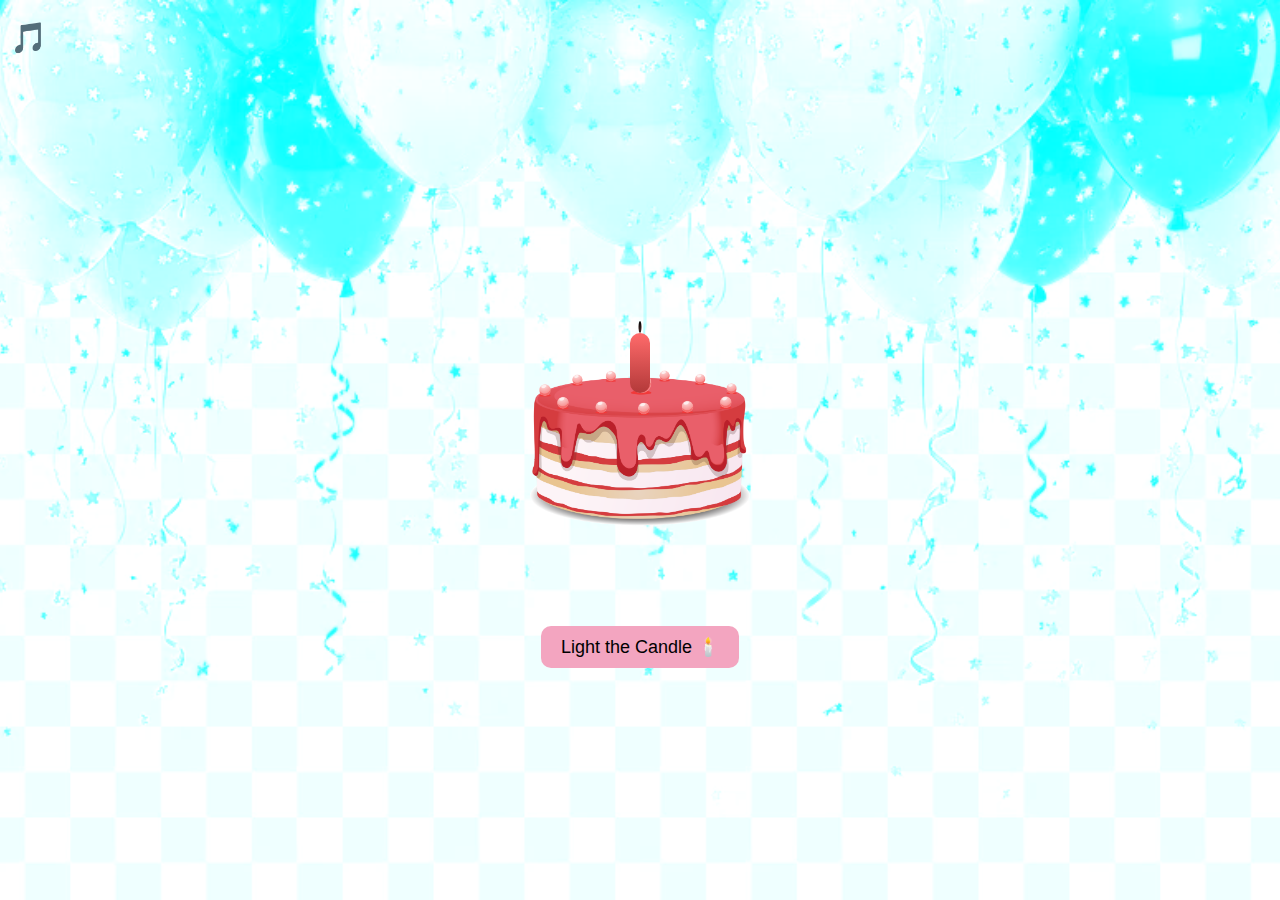
==== cake_cutting.html @ 9ef191ff "Initial commit for birthday webpage" ====
<!DOCTYPE html>
<html lang="en">
<head>
    <meta charset="UTF-8">
    <meta name="viewport" content="width=device-width, initial-scale=1.0">
    <title>Cut the Cake</title>
    <style>
        body {
            display: flex;
            flex-direction: column;
            justify-content: center;
            align-items: center;
            height: 100vh;
            margin: 0;
            font-family: Arial, sans-serif;
            position: relative;
            background-image: url('balloon_decoration.webp');
            background-size: cover;
            background-position: center;
            background-color: aqua;
            background-blend-mode: lighten;
        }

        .cake-container {
            position: absolute;
            top: 50%;
            left: 50%;
            transform: translate(-50%, -50%);
            text-align: center;
        }

        .cake-image {
            width: 300px;
            position: relative;
        }

        .candle {
            position: absolute;
            top: 35px;
            left: 50%;
            width: 20px;
            height: 60px;
            background: linear-gradient(to bottom, #ff6b6b, #b33939);
            border-radius: 10px;
            transform: translateX(-50%);
        }

        .wick {
            position: absolute;
            width: 3px;
            height: 12px;
            background: linear-gradient(to top, #4a2c2a, black);
            border-radius: 50%;
            top: -12px;
            left: 50%;
            transform: translateX(-50%);
        }

        .flame {
            position: absolute;
            top: -30px;
            left: 15%; 
            width: 15px;
            height: 30px;
            background: orange;
            border-radius: 50%;
            opacity: 0;
        }

        .animate-flame {
            opacity: 1;
            animation: flicker 0.2s infinite alternate ease-in-out;
        }

        @keyframes flicker {
            0% { transform: scale(1) translateY(2px); opacity: 0.8; }
            100% { transform: scale(1.1) translateY(-2px); opacity: 1; }
        }

        .buttons-container {
            position: absolute;
            bottom: 20%;
            display: flex;
            flex-direction: column;
            align-items: center;
            gap: 10px;
        }

        .light-button, .hidden-button {
            padding: 10px 20px;
            font-size: 18px;
            background-color: #f3a5c0;
            border: none;
            border-radius: 10px;
            cursor: pointer;
        }

        .hidden-button {
            opacity: 0;
            transition: opacity 2s ease-in-out; 
        }

        .show-button {
            opacity: 1;
            pointer-events: auto; 
        }



        .message-container {
            position: absolute;
            top: calc(50% + 170px);
            text-align: center;
            width: 100%;
        }

        .hidden-message {
            display: none;
            font-size: 24px;
            color: black;
            font-weight: bold;
            margin-top: 10px;
            opacity: 0;
        }

        .fade-in {
            display: block;
            animation: fadeIn 1.5s ease forwards;
        }

        @keyframes fadeIn {
            0% { opacity: 0; transform: translateY(10px); }
            100% { opacity: 1; transform: translateY(0); }
        }

        #messageButton {
            font-size: 20px;
            background-color: #ff69b4;
            color: white;
            border: none;
            border-radius: 10px;
            padding: 10px 20px;
            cursor: pointer;
            display: none; 
        }

        .music-icon {
            position: absolute;
            left: 10px;
            top: 20px;
            font-size: 30px;
            cursor: pointer;
            color: #ff69b4;
        }

        .music-icon:hover {
            color: #f39c12;
        }
    </style>
</head>
<body>
    <div class="music-icon" id="musicIcon">&#127925;</div>
    <audio id="music" src="music.mp3" preload="auto"></audio>

    <div class="cake-container">
        <img src="birthday-cake2.png" alt="Birthday Cake" class="cake-image">
        <div class="candle">
            <div class="wick"></div>
            <div class="flame" id="flame"></div>
        </div>
    </div>

    <div class="buttons-container">
        <button id="lightCandleButton" class="light-button">Light the Candle 🕯️</button>
        <button id="blowCandleButton" class="hidden-button">Blow the Candle 👩💨🎂</button>
    </div>

    <div class="message-container">
        <p id="wishMessage" class="hidden-message">✨ Make a Wish! ✨</p>
        <p id="hopeMessage" class="hidden-message">✨ I hope all your wishes come true! ✨</p>
        <button id="messageButton" class="hidden-button">I have a message for you</button>
    </div>

    <script>
        document.getElementById('lightCandleButton').style.display = 'none';
        document.getElementById('blowCandleButton').style.display = 'none';

        setTimeout(function() {
            const lightButton = document.getElementById('lightCandleButton');
            lightButton.style.display = 'inline-block';
            lightButton.style.zIndex = 100; 
            setTimeout(function() {
                lightButton.classList.add('show-button'); 
            }, 100);
        }, 2000); 

        document.getElementById('lightCandleButton').addEventListener('click', function() {
            document.getElementById('flame').classList.add('animate-flame');
            this.classList.remove('show-button'); 
            this.style.display = 'none';

            setTimeout(function() {
                const blowButton = document.getElementById('blowCandleButton');
                blowButton.style.display = 'inline-block';
                blowButton.style.zIndex = 100; 
                setTimeout(function() {
                    blowButton.classList.add('show-button'); 
                }, 100); 
            }, 2000); 
        });

        document.getElementById('blowCandleButton').addEventListener('click', function() {
            document.getElementById('flame').style.opacity = 0;
            document.getElementById('flame').classList.remove('animate-flame');
            this.style.display = 'none';

            let wishMessage = document.getElementById('wishMessage');
            wishMessage.classList.add('fade-in');
            wishMessage.style.display = "block"; 

            setTimeout(() => {
                wishMessage.style.display = "none"; 
                let hopeMessage = document.getElementById('hopeMessage');
                hopeMessage.classList.add('fade-in');
                hopeMessage.style.display = "block";
            }, 10000);

            setTimeout(() => {
                document.getElementById('hopeMessage').style.display = "none"; 
                let messageButton = document.getElementById('messageButton');
                messageButton.style.display = 'inline-block';
                messageButton.style.zIndex = 100;  
                messageButton.classList.add('fade-in');

                messageButton.addEventListener('click', function() {
                    window.location.href = 'message.html'; /
                });
            }, 14000);
        });

        document.getElementById('musicIcon').addEventListener('click', function() {
            var audio = document.getElementById('music');
            if (audio.paused) {
                audio.play();
                this.style.color = "#f39c12";
            } else {
                audio.pause();
                this.style.color = "#ff69b4";
            }
        });

    </script>
</body>
</html>
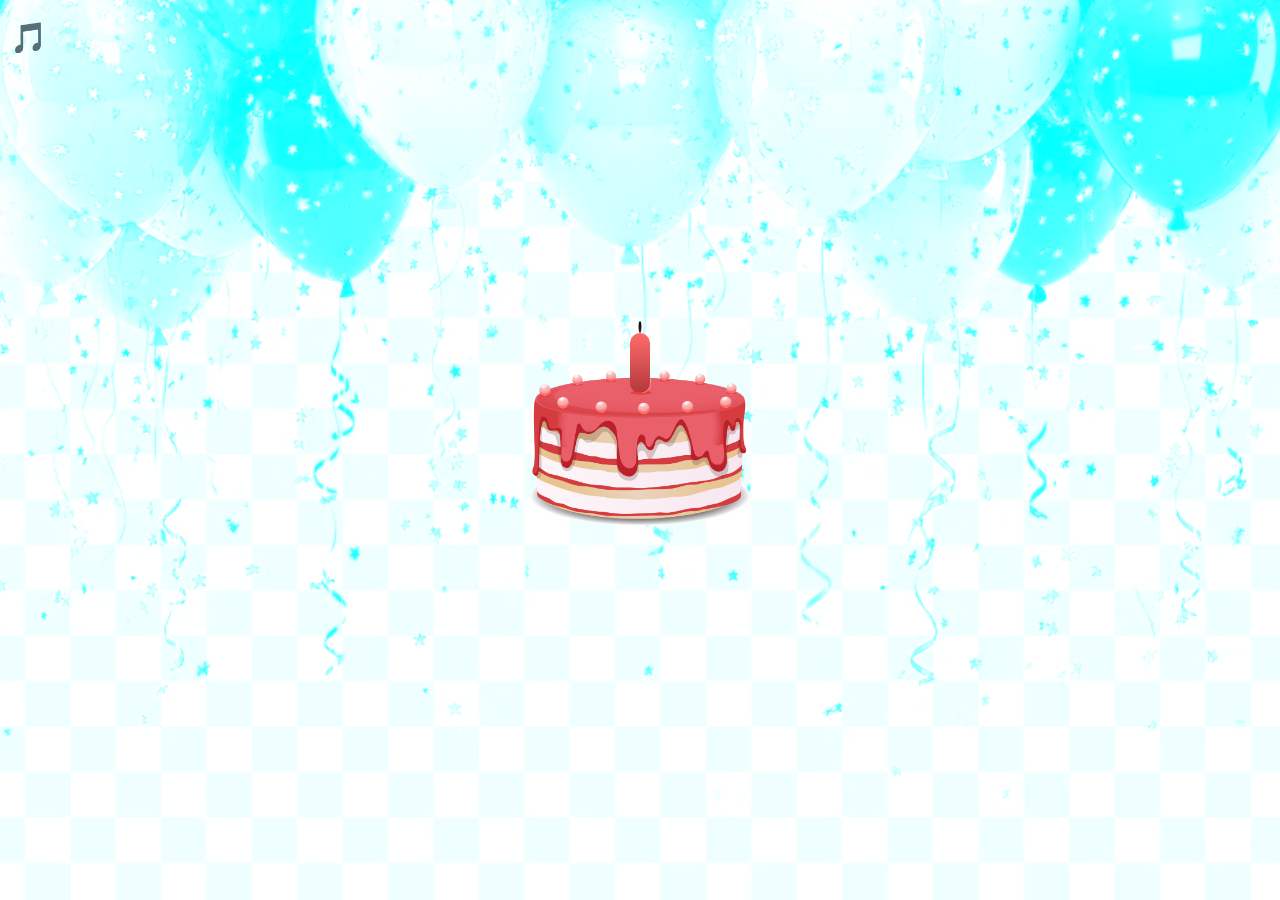
==== commit 48291c82: "fixed button nav to cake" ====
--- a/cake_cutting.html
+++ b/cake_cutting.html
@@ -233,7 +233,7 @@
                 messageButton.classList.add('fade-in');
 
                 messageButton.addEventListener('click', function() {
-                    window.location.href = 'message.html'; /
+                    window.location.href = 'message.html'; 
                 });
             }, 14000);
         });
